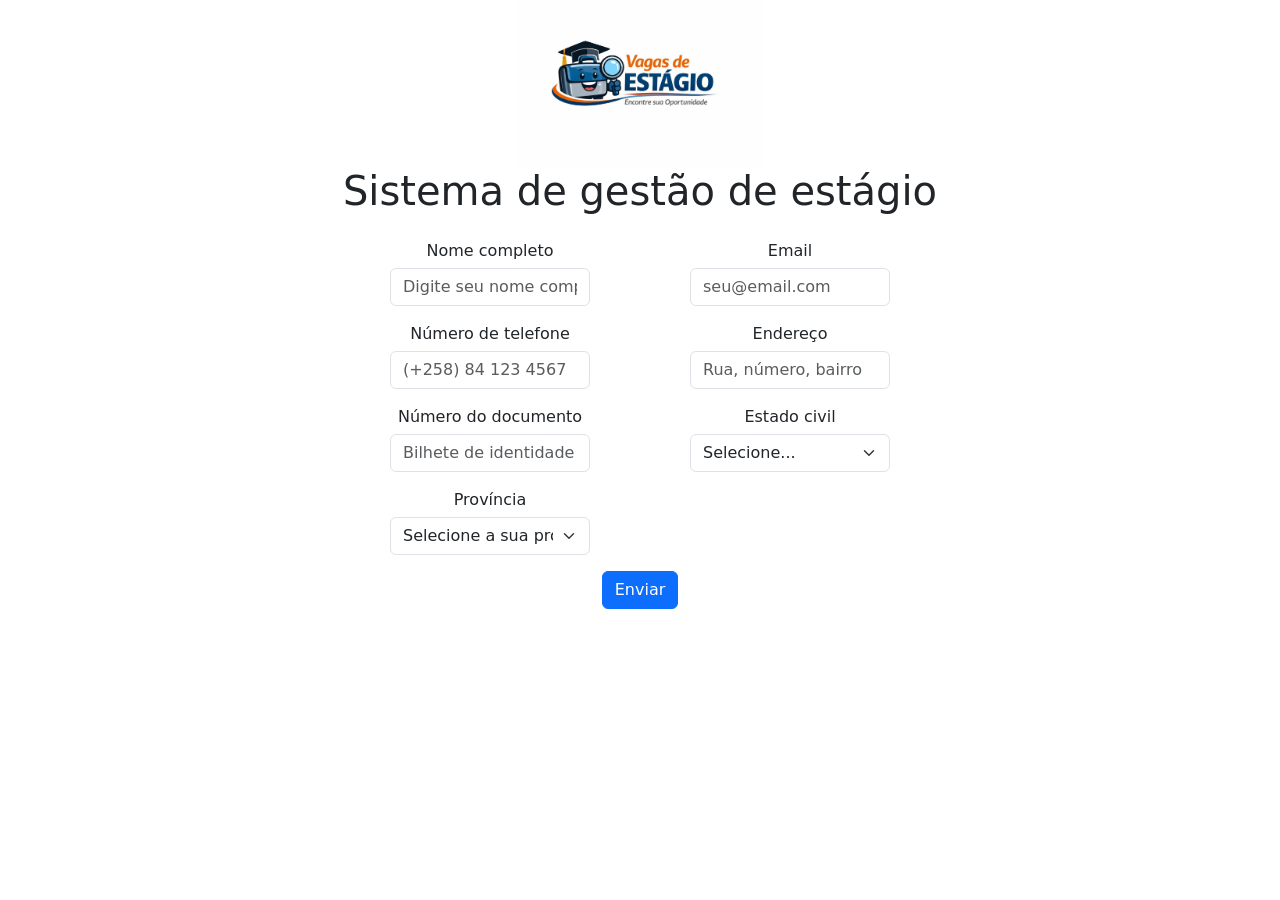
==== index.html @ 1263b781 "pagina de login feito e navbar tambem feito" ====
<!DOCTYPE html>
<html lang="en">
<head>
    <meta charset="UTF-8">
    <meta name="viewport" content="width=device-width, initial-scale=1.0">
    <title>login</title>
    <link href="css/bootstrap.min.css" rel="stylesheet">
    <link rel="stylesheet" href="estilosite.css">
</head>
<body>
    <header>
    </header>
  
    <section>
        <div id="logotipo"> 
            <img src="img/logo_do_site.jpeg" width="250px" alt="Logo do site">
            <h1>Sistema de gest&atilde;o de est&aacute;gio</h1>
        </div>

        <form action="site_estagio.html" class="form-container row g-3">
            <div class="col-md-6">
                <label for="inputNomeCompleto" class="form-label">Nome completo</label>
                <input type="text" class="form-control" id="inputNomeCompleto" placeholder="Digite seu nome completo" required>
            </div>

            <div class="col-md-6">
                <label for="inputEmail4" class="form-label">Email</label>
                <input type="email" class="form-control" id="inputEmail4" placeholder="seu@email.com" required>
            </div>

            <div class="col-md-6">
                <label for="inputTelefone" class="form-label">Número de telefone</label>
                <input type="tel" class="form-control" id="inputTelefone" placeholder="(+258) 84 123 4567" required>
            </div>

            <div class="col-md-6">
                <label for="inputEndereco" class="form-label">Endereço</label>
                <input type="text" class="form-control" id="inputEndereco" placeholder="Rua, número, bairro" required>
            </div>

            <div class="col-md-6">
                <label for="inputDocumento" class="form-label">Número do documento</label>
                <input type="text" class="form-control" id="inputDocumento" placeholder="Bilhete de identidade ou passaporte" required>
            </div>

            <div class="col-md-6">
                <label for="inputEstadoCivil" class="form-label">Estado civil</label>
                <select id="inputEstadoCivil" class="form-select" required>
                    <option selected>Selecione...</option>
                    <option>Solteiro(a)</option>
                    <option>Casado(a)</option>
                    <option>Divorciado(a)</option>
                    <option>Viúvo(a)</option>
                </select>
            </div>

            <div class="col-md-6">
                <label for="inputProvincia" class="form-label">Província</label>
                <select id="inputProvincia" class="form-select" required>
                    <option selected>Selecione a sua província</option>
                    <option>Maputo</option>
                    <option>Gaza</option>
                    <option>Inhambane</option>
                    <option>Sofala</option>
                    <option>Manica</option>
                    <option>Tete</option>
                    <option>Zamb&eacute;zia</option>
                    <option>Nampula</option>
                    <option>Cabo Delgado</option>
                    <option>Niassa</option>
                    <option>Matola</option>
                    <option>Outras</option>
                </select>
            </div>

            <div class="col-12 text-center">
                <button type="submit" class="btn btn-primary">Enviar</button>
            </div>
        </form>
    </section>
    <footer>

    </footer>
    <script src="js/bootstrap.bundle.min.js"></script>
</body>
</html>
---- estilosite.css ----
#carouselExampleInterval {
    width: 800px;
    height: auto;
}

#logotipo {
    text-align: center;
}

.form-container {
    max-width: 600px;
    margin: 0 auto;
    display: flex;
    flex-wrap: wrap;
}

.form-control {
    width: 200px;
    margin: 0 auto;
    display: block;
}

.form-select {
    width: 200px;
    margin: 0 auto;
    display: block;
}

.form-label {
    text-align: center;
    display: block;
    margin-bottom: 5px;
}
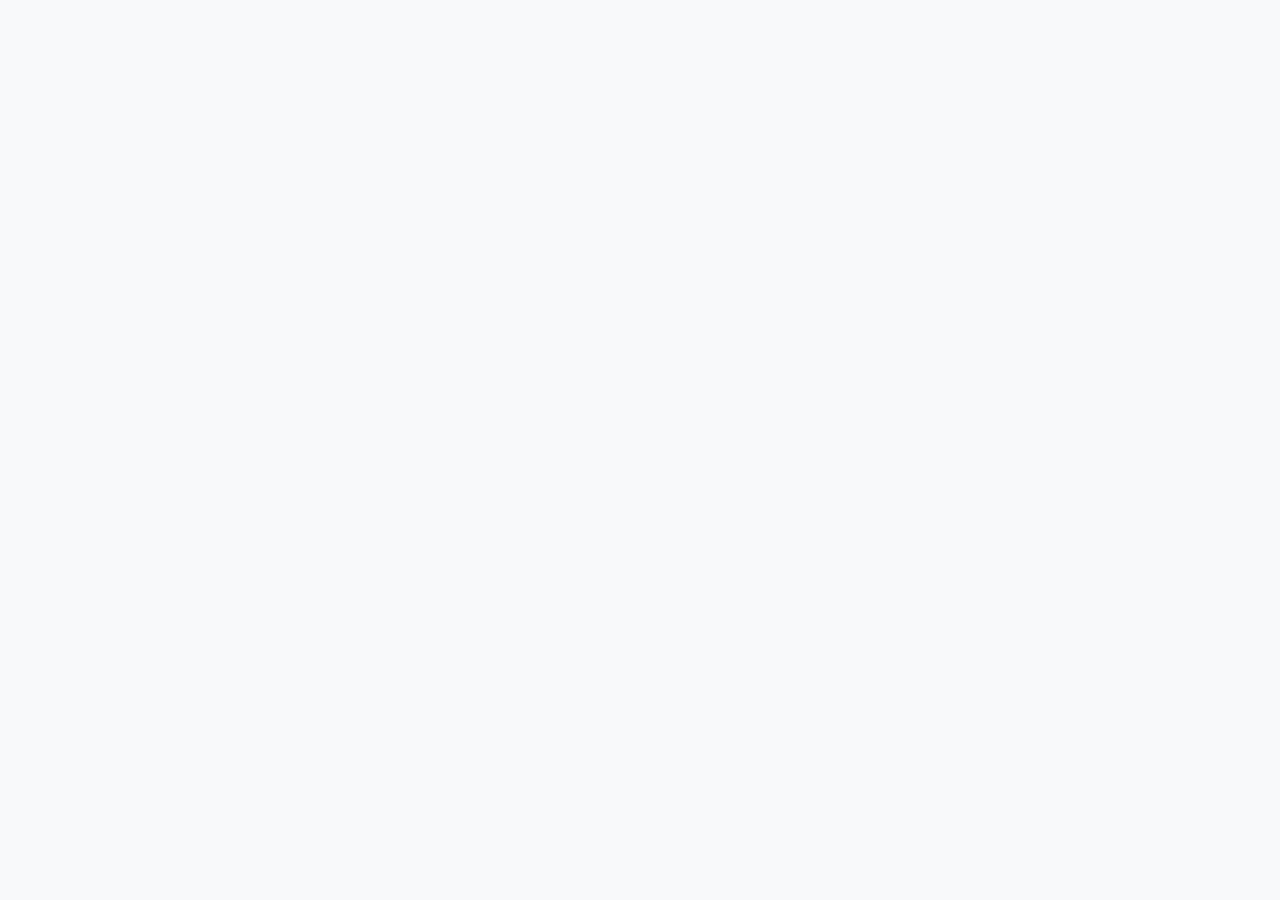
==== commit 151159ff: "pejeto final de vaga de estadio" ====
--- a/index.html
+++ b/index.html
@@ -1,86 +1,49 @@
-<!DOCTYPE html>
-<html lang="en">
-<head>
-    <meta charset="UTF-8">
-    <meta name="viewport" content="width=device-width, initial-scale=1.0">
-    <title>login</title>
-    <link href="css/bootstrap.min.css" rel="stylesheet">
-    <link rel="stylesheet" href="estilosite.css">
-</head>
-<body>
-    <header>
-    </header>
-  
-    <section>
-        <div id="logotipo"> 
-            <img src="img/logo_do_site.jpeg" width="250px" alt="Logo do site">
-            <h1>Sistema de gest&atilde;o de est&aacute;gio</h1>
-        </div>
+<!doctype html>
+<html lang="pt">
+  <head>
+    <meta charset="UTF-8" />
+    <meta name="viewport" content="width=device-width, initial-scale=1.0" />
+    <title>Portal de Estágios Moçambique</title>
+    <!-- Bootstrap 5 CSS -->
+    <link href="https://cdn.jsdelivr.net/npm/bootstrap@5.3.0/dist/css/bootstrap.min.css" rel="stylesheet">
+    <!-- Google Fonts -->
+    <link href="https://fonts.googleapis.com/css2?family=Inter:wght@400;500;600;700&display=swap" rel="stylesheet">
+    <style>
+      body {
+        font-family: 'Inter', sans-serif;
+        background-color: #f8f9fa;
+      }
+      .navbar-brand {
+        font-weight: 700;
+        color: #007a33 !important; /* Mozambique Green */
+      }
+      .btn-primary {
+        background-color: #007a33;
+        border-color: #007a33;
+      }
+      .btn-primary:hover {
+        background-color: #005c26;
+        border-color: #005c26;
+      }
+      .card {
+        border: none;
+        box-shadow: 0 0.125rem 0.25rem rgba(0, 0, 0, 0.075);
+        transition: transform 0.2s;
+      }
+      .card:hover {
+        transform: translateY(-5px);
+      }
+      .badge-category {
+        background-color: #000;
+        color: #fff;
+      }
+    </style>
+  </head>
+  <body>
+    <div id="root"></div>
+    <script type="module" src="/src/main.tsx"></script>
+    <!-- Bootstrap 5 JS Bundle -->
+    <script src="https://cdn.jsdelivr.net/npm/bootstrap@5.3.0/dist/js/bootstrap.bundle.min.js"></script>
+  </body>
+</html>
 
-        <form action="site_estagio.html" class="form-container row g-3">
-            <div class="col-md-6">
-                <label for="inputNomeCompleto" class="form-label">Nome completo</label>
-                <input type="text" class="form-control" id="inputNomeCompleto" placeholder="Digite seu nome completo" required>
-            </div>
-
-            <div class="col-md-6">
-                <label for="inputEmail4" class="form-label">Email</label>
-                <input type="email" class="form-control" id="inputEmail4" placeholder="seu@email.com" required>
-            </div>
-
-            <div class="col-md-6">
-                <label for="inputTelefone" class="form-label">Número de telefone</label>
-                <input type="tel" class="form-control" id="inputTelefone" placeholder="(+258) 84 123 4567" required>
-            </div>
-
-            <div class="col-md-6">
-                <label for="inputEndereco" class="form-label">Endereço</label>
-                <input type="text" class="form-control" id="inputEndereco" placeholder="Rua, número, bairro" required>
-            </div>
-
-            <div class="col-md-6">
-                <label for="inputDocumento" class="form-label">Número do documento</label>
-                <input type="text" class="form-control" id="inputDocumento" placeholder="Bilhete de identidade ou passaporte" required>
-            </div>
-
-            <div class="col-md-6">
-                <label for="inputEstadoCivil" class="form-label">Estado civil</label>
-                <select id="inputEstadoCivil" class="form-select" required>
-                    <option selected>Selecione...</option>
-                    <option>Solteiro(a)</option>
-                    <option>Casado(a)</option>
-                    <option>Divorciado(a)</option>
-                    <option>Viúvo(a)</option>
-                </select>
-            </div>
-
-            <div class="col-md-6">
-                <label for="inputProvincia" class="form-label">Província</label>
-                <select id="inputProvincia" class="form-select" required>
-                    <option selected>Selecione a sua província</option>
-                    <option>Maputo</option>
-                    <option>Gaza</option>
-                    <option>Inhambane</option>
-                    <option>Sofala</option>
-                    <option>Manica</option>
-                    <option>Tete</option>
-                    <option>Zamb&eacute;zia</option>
-                    <option>Nampula</option>
-                    <option>Cabo Delgado</option>
-                    <option>Niassa</option>
-                    <option>Matola</option>
-                    <option>Outras</option>
-                </select>
-            </div>
-
-            <div class="col-12 text-center">
-                <button type="submit" class="btn btn-primary">Enviar</button>
-            </div>
-        </form>
-    </section>
-    <footer>
-
-    </footer>
-    <script src="js/bootstrap.bundle.min.js"></script>
-</body>
-</html>
